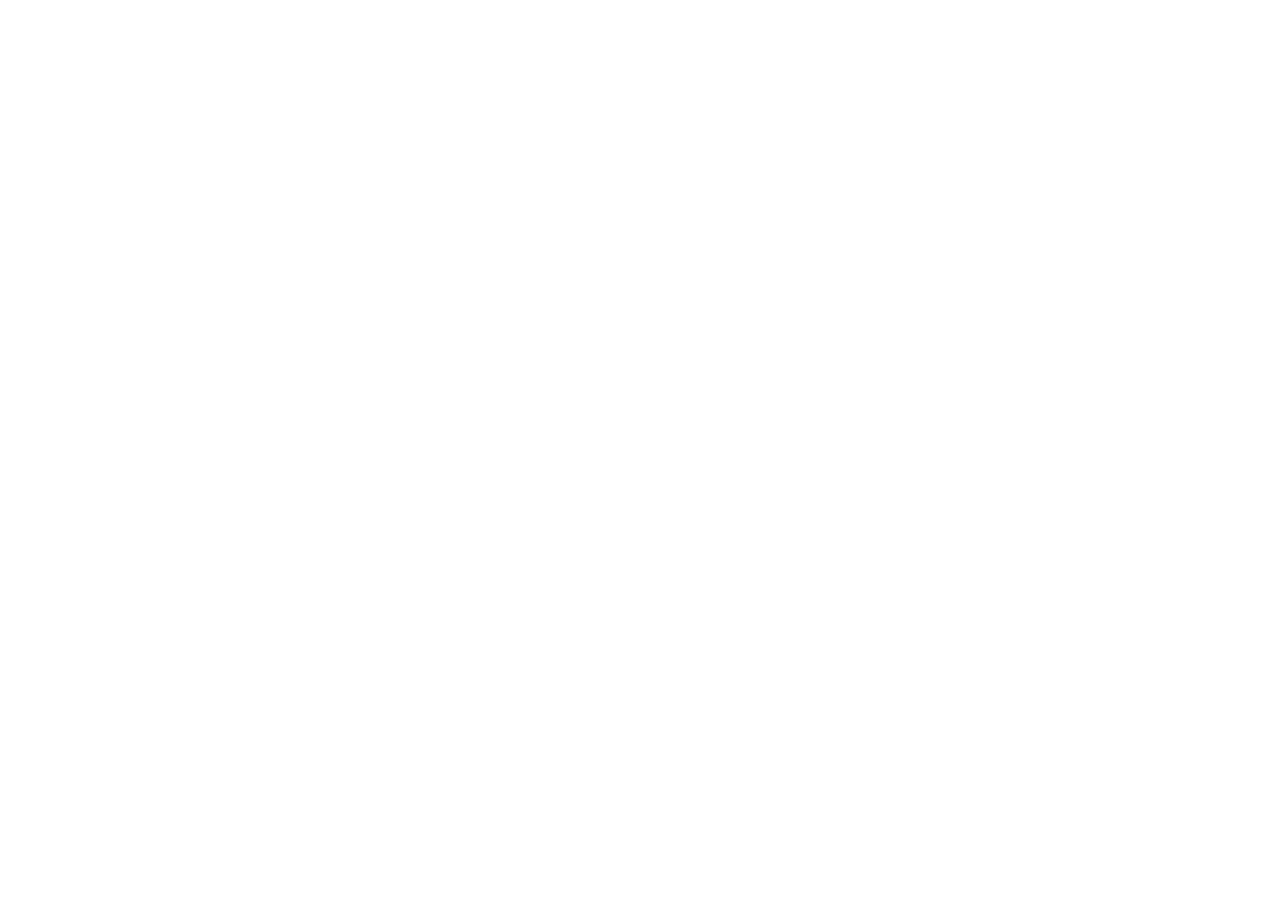
==== index.html @ e8dc8040 "first commit" ====
<!DOCTYPE html>
<html lang="en">
<head>
    <meta charset="UTF-8">
    <meta name="viewport" content="width=device-width, initial-scale=1.0">
    <title>Digital Agency Website</title>
</head>
<body>
    
</body>
</html>
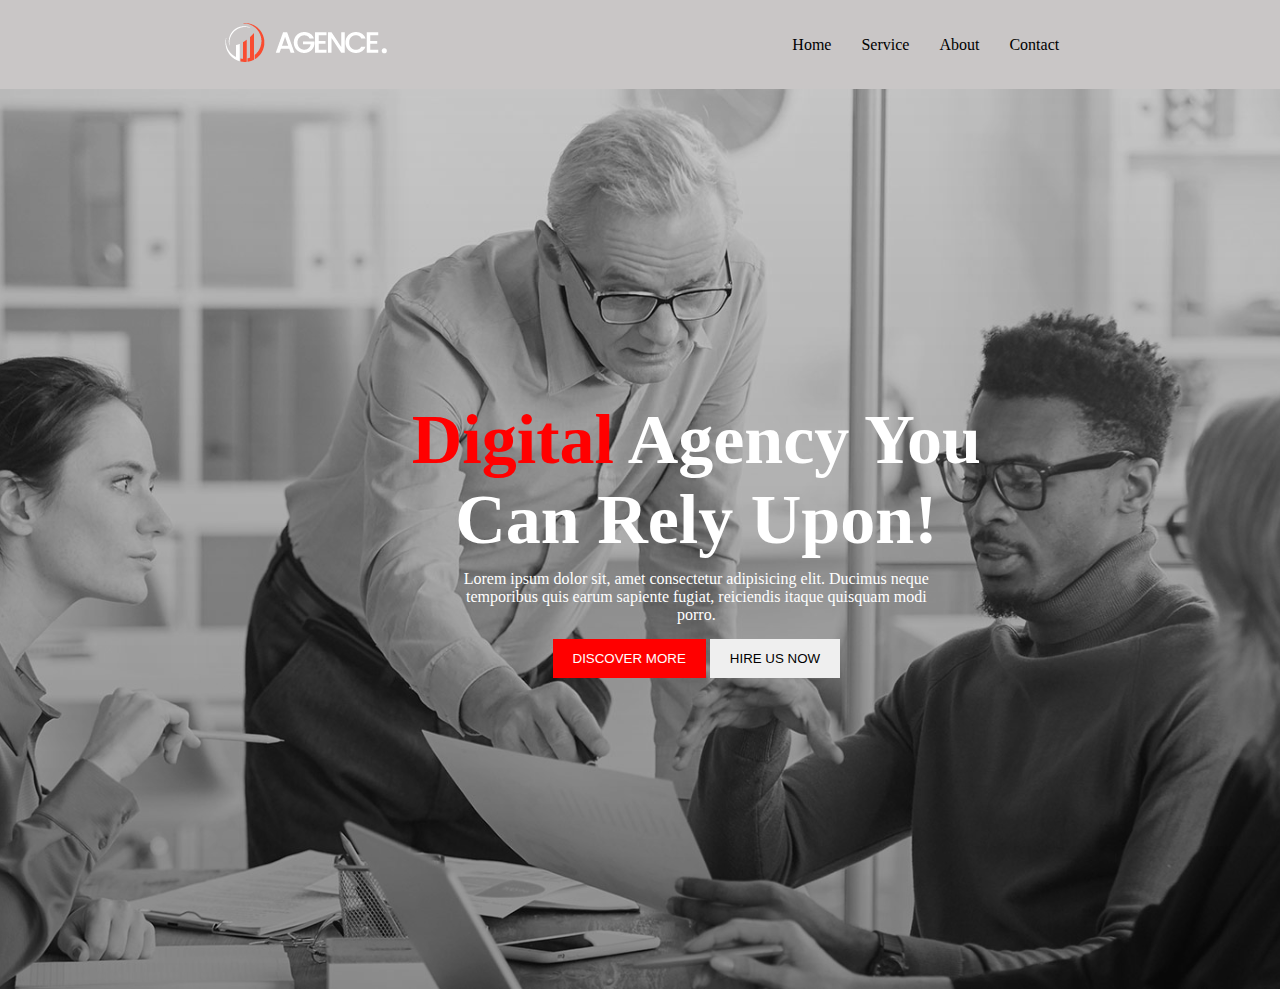
==== commit 491788aa: "added banner section" ====
--- a/index.html
+++ b/index.html
@@ -4,8 +4,34 @@
     <meta charset="UTF-8">
     <meta name="viewport" content="width=device-width, initial-scale=1.0">
     <title>Digital Agency Website</title>
+    <link rel="stylesheet" href="style.css">
 </head>
 <body>
-    
+    <header>
+        <nav>
+            <div class="first-container">
+                <div class="logo-container">
+                    <img src="./images/first commit · gias-uddin-swe_digital-agency-b8@060596d_files/logo.png" alt="">
+                </div>
+                <div class="menus">
+                    <li>Home</li>
+                    <li>Service</li>
+                    <li>About</li>
+                    <li>Contact</li>
+                </div>
+            </div>
+        </nav>
+
+        <div class="banner-container">
+            <div class="banner-info">
+                <h1 class="banner-title"><span class="primary">Digital</span> Agency You<br> Can Rely Upon!</h1>
+                <p class="banner-description">Lorem ipsum dolor sit, amet consectetur adipisicing elit. Ducimus neque temporibus quis earum sapiente fugiat, reiciendis itaque quisquam modi porro.</p>
+                <button class="btn bg-primary">DISCOVER MORE</button>
+                <button class="btn">HIRE US NOW</button>
+            </div>
+        </div>
+    </header>
+    <main></main>
+    <footer></footer>
 </body>
 </html>--- a/style.css
+++ b/style.css
@@ -0,0 +1,67 @@
+*{
+    margin: 0;
+    padding: 0;
+}
+
+/*header section styles*/
+
+.first-container{
+display: flex;
+justify-content: space-around;
+align-items: center;
+background-color: rgb(201, 198, 198);
+padding: 20px;
+color: white;
+}
+
+.menus{
+    display: flex;
+    list-style: none;
+    gap: 30px;
+    color: black;
+}
+
+.banner-container{
+    height: 100vh;
+    background-image: url("./images/first commit · gias-uddin-swe_digital-agency-b8@060596d_files/background.jpg"),linear-gradient(rgba(0,0,0,0.2),rgba(0,0,0,0.4));
+    background-blend-mode: overlay;
+    background-position: center;
+    background-repeat: no-repeat;
+    background-size: cover;
+    text-align: center;
+   display: flex;
+    align-items: center;
+}
+
+.banner-title{
+    font-size: 70px;
+    color: white;
+    margin-bottom: 0;
+}
+
+.primary{
+    color:red;
+}
+
+.banner-description{
+    width: 50%;
+    margin: auto;
+    color: white;
+    margin-top: 10px;
+    margin-bottom: 0;
+}
+
+.banner-info{
+    margin-left: 210px;
+}
+
+.btn{
+    padding: 12px 20px;
+    border: 0;
+    margin-top: 15px;
+}
+
+.bg-primary{
+    background-color: red;
+    color: white;
+}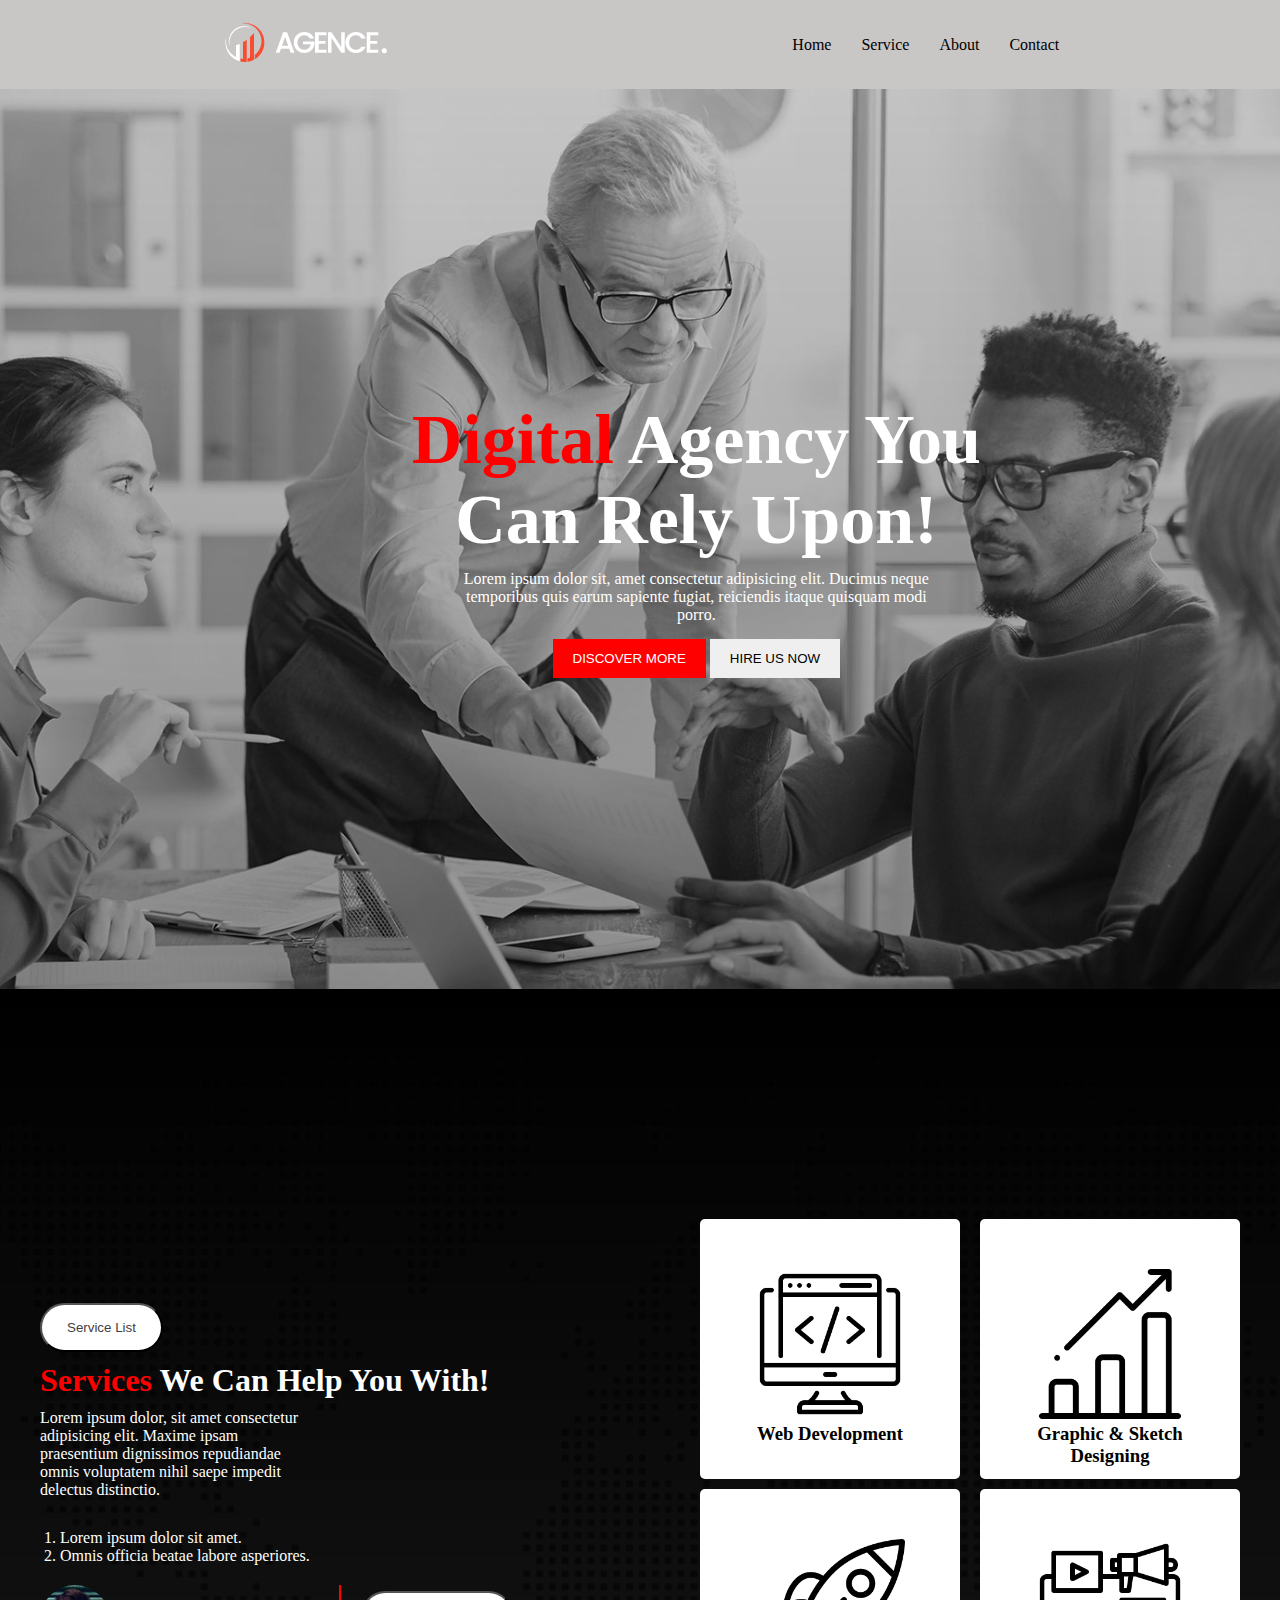
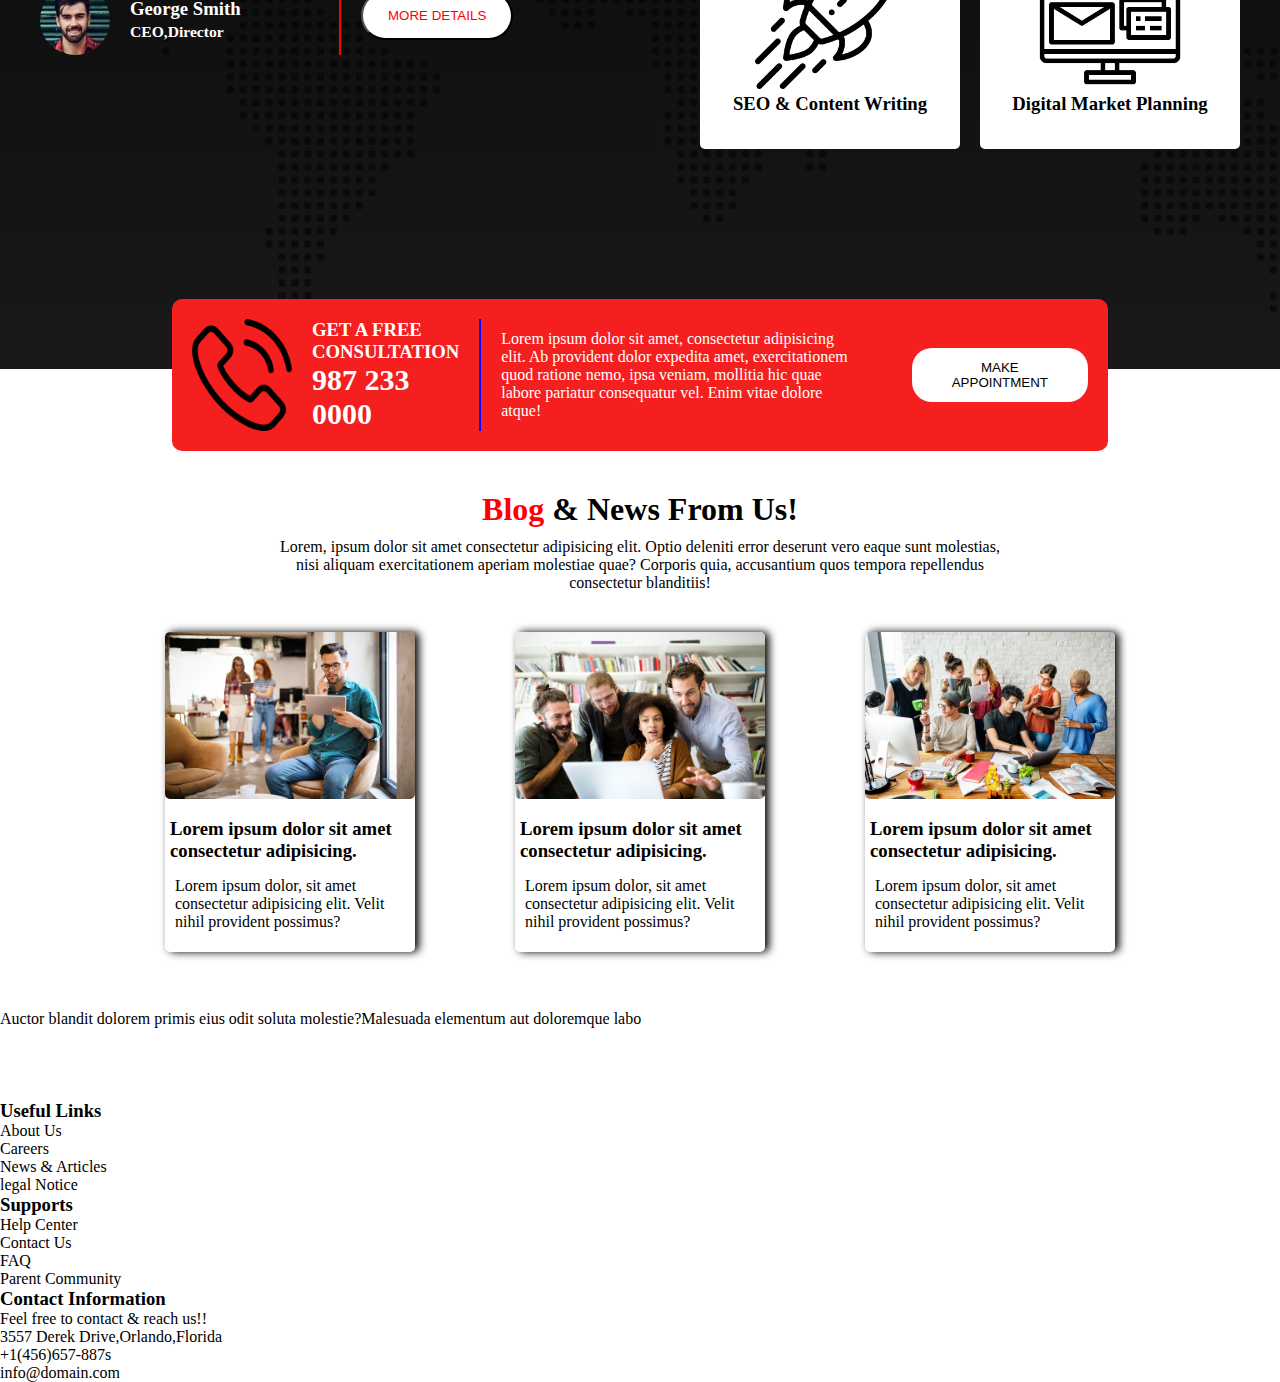
==== commit 4b29851a: "added main section" ====
--- a/index.html
+++ b/index.html
@@ -1,37 +1,258 @@
 <!DOCTYPE html>
 <html lang="en">
-<head>
-    <meta charset="UTF-8">
-    <meta name="viewport" content="width=device-width, initial-scale=1.0">
+  <head>
+    <meta charset="UTF-8" />
+    <meta name="viewport" content="width=device-width, initial-scale=1.0" />
     <title>Digital Agency Website</title>
-    <link rel="stylesheet" href="style.css">
-</head>
-<body>
+    <link rel="stylesheet" href="style.css" />
+  </head>
+  <body>
     <header>
-        <nav>
-            <div class="first-container">
-                <div class="logo-container">
-                    <img src="./images/first commit · gias-uddin-swe_digital-agency-b8@060596d_files/logo.png" alt="">
-                </div>
-                <div class="menus">
-                    <li>Home</li>
-                    <li>Service</li>
-                    <li>About</li>
-                    <li>Contact</li>
-                </div>
-            </div>
-        </nav>
-
-        <div class="banner-container">
-            <div class="banner-info">
-                <h1 class="banner-title"><span class="primary">Digital</span> Agency You<br> Can Rely Upon!</h1>
-                <p class="banner-description">Lorem ipsum dolor sit, amet consectetur adipisicing elit. Ducimus neque temporibus quis earum sapiente fugiat, reiciendis itaque quisquam modi porro.</p>
-                <button class="btn bg-primary">DISCOVER MORE</button>
-                <button class="btn">HIRE US NOW</button>
-            </div>
-        </div>
+      <nav>
+        <div class="first-container">
+          <div class="logo-container">
+            <img
+              src="./images/first commit · gias-uddin-swe_digital-agency-b8@060596d_files/logo.png"
+              alt=""
+            />
+          </div>
+          <div class="menus">
+            <li>Home</li>
+            <li>Service</li>
+            <li>About</li>
+            <li>Contact</li>
+          </div>
+        </div>
+      </nav>
+
+      <div class="banner-container">
+        <div class="banner-info">
+          <h1 class="banner-title">
+            <span class="primary">Digital</span> Agency You<br />
+            Can Rely Upon!
+          </h1>
+          <p class="banner-description">
+            Lorem ipsum dolor sit, amet consectetur adipisicing elit. Ducimus
+            neque temporibus quis earum sapiente fugiat, reiciendis itaque
+            quisquam modi porro.
+          </p>
+          <button class="btn bg-primary">DISCOVER MORE</button>
+          <button class="btn">HIRE US NOW</button>
+        </div>
+      </div>
     </header>
-    <main></main>
-    <footer></footer>
-</body>
-</html>+    <main>
+      <div class="second-container">
+        <div class="service-container">
+          <button class="btn-primary">Service List</button>
+          <h1 class="service-title">
+            <span class="primary">Services</span> We Can Help You With!
+          </h1>
+          <p class="service-description">
+            Lorem ipsum dolor, sit amet consectetur adipisicing elit. Maxime
+            ipsam praesentium dignissimos repudiandae omnis voluptatem nihil
+            saepe impedit delectus distinctio.
+          </p>
+          <ol>
+            <li>Lorem ipsum dolor sit amet.</li>
+            <li>Omnis officia beatae labore asperiores.</li>
+          </ol>
+
+          <div class="author-container">
+            <div class="author-logo">
+              <img
+                src="./images/first commit · gias-uddin-swe_digital-agency-b8@060596d_files/author.jpg"
+                alt=""
+                class="logo-pic"
+              />
+              <h3 class="author-title">
+                George Smith <small>CEO,Director</small>
+              </h3>
+            </div>
+            <div class="author-button">
+              <button class="btn-primary btn-red">MORE DETAILS</button>
+            </div>
+          </div>
+        </div>
+
+        <div class="right-side-container">
+          <div class="boxes">
+            <div class="box">
+              <img
+                class="logo-img"
+                src="./images/first commit · gias-uddin-swe_digital-agency-b8@060596d_files/coding.png"
+                alt=""
+              />
+              <h3>Web Development</h3>
+            </div>
+            <div class="box">
+              <img
+                class="logo-img"
+                src="./images/first commit · gias-uddin-swe_digital-agency-b8@060596d_files/bar-chart.png"
+                alt=""
+              />
+              <h3>Graphic & Sketch Designing</h3>
+            </div>
+          </div>
+          <div class="boxes">
+            <div class="box">
+              <img
+                class="logo-img"
+                src="./images/first commit · gias-uddin-swe_digital-agency-b8@060596d_files/startup.png"
+                alt=""
+              />
+              <h3>SEO & Content Writing</h3>
+            </div>
+            <div class="box">
+              <img
+                class="logo-img"
+                src="./images/first commit · gias-uddin-swe_digital-agency-b8@060596d_files/digital-marketing.png"
+                alt=""
+              />
+              <h3>Digital Market Planning</h3>
+            </div>
+          </div>
+        </div>
+      </div>
+
+      <div class="phone-container">
+        <div class="phone">
+          <img
+            class="phone-img"
+            src="./images/first commit · gias-uddin-swe_digital-agency-b8@060596d_files/phone-call.png"
+            alt=""
+          />
+          <h3 class="phone-title">
+            GET A FREE CONSULTATION<br />
+            <span class="big"
+              >987 233<br />
+              0000</span
+            >
+          </h3>
+        </div>
+        <div class="phone-info">
+          <p class="phone-description">
+            Lorem ipsum dolor sit amet, consectetur adipisicing elit. Ab
+            provident dolor expedita amet, exercitationem quod ratione nemo,
+            ipsa veniam, mollitia hic quae labore pariatur consequatur vel. Enim
+            vitae dolore atque!
+          </p>
+        </div>
+        <div class="phone-button">
+          <button class="phone-main-button">MAKE APPOINTMENT</button>
+        </div>
+      </div>
+
+      <div class="blog-container">
+        <h1 class="blog-title">
+          <span class="primary">Blog</span> & News From Us!
+        </h1>
+        <p class="blog-description">
+          Lorem, ipsum dolor sit amet consectetur adipisicing elit. Optio
+          deleniti error deserunt vero eaque sunt molestias, nisi aliquam
+          exercitationem aperiam molestiae quae? Corporis quia, accusantium quos
+          tempora repellendus consectetur blanditiis!
+        </p>
+
+        <div class="cards">
+          <div class="card">
+            <img
+              class="card-img"
+              src="./images/first commit · gias-uddin-swe_digital-agency-b8@060596d_files/blog-1.jpg"
+              alt=""
+            />
+            <h3 class="card-title">
+              Lorem ipsum dolor sit amet consectetur adipisicing.
+            </h3>
+            <p class="card-description">
+              Lorem ipsum dolor, sit amet consectetur adipisicing elit. Velit
+              nihil provident possimus?
+            </p>
+          </div>
+          <div class="card">
+            <img
+              class="card-img"
+              src="./images/first commit · gias-uddin-swe_digital-agency-b8@060596d_files/blog-2.jpg"
+              alt=""
+            />
+            <h3 class="card-title">
+              Lorem ipsum dolor sit amet consectetur adipisicing.
+            </h3>
+            <p class="card-description">
+              Lorem ipsum dolor, sit amet consectetur adipisicing elit. Velit
+              nihil provident possimus?
+            </p>
+          </div>
+          <div class="card">
+            <img
+              class="card-img"
+              src="./images/first commit · gias-uddin-swe_digital-agency-b8@060596d_files/blog-3.jpg"
+              alt=""
+            />
+            <h3 class="card-title">
+              Lorem ipsum dolor sit amet consectetur adipisicing.
+            </h3>
+            <p class="card-description">
+              Lorem ipsum dolor, sit amet consectetur adipisicing elit. Velit
+              nihil provident possimus?
+            </p>
+          </div>
+        </div>
+      </div>
+    </main>
+    <footer>
+      <div class="last-container">
+        <div class="logo-container">
+          <img class="logo-photo" src="" alt="" />
+          <p class="logo-description">
+            Auctor blandit dolorem primis eius odit soluta molestie?Malesuada
+            elementum aut doloremque labo
+          </p>
+          <div class="last-menus">
+            <li class="last-menus-list">
+              <a href="" class="last-anchor"></a
+              ><img src="" alt="" class="last-logo" />
+            </li>
+
+            <li class="last-menus-list">
+              <a href="" class="last-anchor"></a
+              ><img src="" alt="" class="last-logo" />
+            </li>
+
+            <li class="last-menus-list">
+              <a href="" class="last-anchor"></a
+              ><img src="" alt="" class="last-logo" />
+            </li>
+
+            <li class="last-menus-list">
+              <a href="" class="last-anchor"></a
+              ><img src="" alt="" class="last-logo" />
+            </li>
+          </div>
+        </div>
+
+        <div class="links-container">
+          <h3 class="link-title">Useful Links</h3>
+          <li>About Us</li>
+          <li>Careers</li>
+          <li>News & Articles</li>
+          <li>legal Notice</li>
+        </div>
+        <div class="links-container">
+          <h3 class="link-title">Supports</h3>
+          <li>Help Center</li>
+          <li>Contact Us</li>
+          <li>FAQ</li>
+          <li>Parent Community</li>
+        </div>
+        <div class="links-container">
+          <h3 class="link-title">Contact Information</h3>
+          <li>Feel free to contact & reach us!!</li>
+          <li>3557 Derek Drive,Orlando,Florida</li>
+          <li>+1(456)657-887s</li>
+          <li>info@domain.com</li>
+        </div>
+      </div>
+    </footer>
+  </body>
+</html>
--- a/style.css
+++ b/style.css
@@ -64,4 +64,184 @@
 .bg-primary{
     background-color: red;
     color: white;
+}
+
+/*main section styles*/
+
+.second-container{
+    height: 100vh;
+    background-image: url("./images/first commit · gias-uddin-swe_digital-agency-b8@060596d_files/footer-bg.png"),linear-gradient(rgba(0,0,0,1.5),rgba(0,0,0,0.9));
+     background-blend-mode: overlay;
+     background-position: center;
+    background-repeat: no-repeat;
+    background-size: cover;
+   display: flex;
+    align-items: center;
+    padding: 40px;
+}
+
+.logo-img{
+    width: 150px;
+    margin-top: 20px;
+    text-align: center;
+}
+
+.box{
+    background-color: white;
+    width: 200px;
+    height: 200px;
+    padding: 30px;
+    text-align: center;
+    border-radius: 5px;
+}
+
+.service-title{
+    color: white;
+    margin-top: 0;
+}
+
+.service-description,ol{
+    color: white;
+    margin-top: 10px;
+}
+
+.service-description{
+    width: 40%;
+}
+
+ol{
+    padding: 20px;
+}
+
+.boxes{
+    display: flex;
+    gap: 20px;
+    margin-top: 10px;
+}
+
+.btn-primary{
+    background-color: white;
+    padding: 15px 25px;
+    border-radius: 25px;
+    margin-bottom: 10px;
+    color: rgb(66, 62, 62);
+}
+
+.author-title{
+    color: white;
+    width: 50%;
+}
+
+.logo-pic{
+    width: 70px;
+    height: 70px;
+    border-radius: 35px;
+}
+
+.author-container{
+    display: flex;
+    align-items: center;
+    gap: 20px;
+}
+
+.author-logo{
+    display: flex;
+    align-items: center;
+    gap: 20px;
+    border-right: 2px solid red;
+}
+
+.btn-red{
+    color: red;
+}
+
+.phone-img{
+    width: 100px;
+}
+
+.phone-container{
+    width: 70%;
+    background-color: rgb(245, 31, 31);
+    display: flex;
+    align-items: center;
+    gap: 20px;
+    padding: 20px;
+    border-radius: 10px;
+    margin: auto;
+    margin-top: -70px;
+    color: white;
+}
+
+.phone{
+    display: flex;
+    gap: 20px;
+    border-right: 2px solid rgb(0, 0, 255);
+    padding-right: 20px;
+}
+
+.phone-description{
+    width: 90%;
+    margin-left: 0px;
+    
+}
+
+.phone-main-button{
+    border: none;
+    background-color:white;
+    border-radius: 20px;
+    padding: 12px 40px;
+}
+
+.big{
+    font-size: 30px;
+}
+
+.blog-title{
+    text-align: center;
+}
+
+.blog-description{
+    text-align: center;
+    width: 60%;
+    margin: auto;
+}
+
+.card-img{
+    width: 250px;
+    border-radius: 5px;
+}
+
+.cards{
+     display: flex;
+     justify-content: center;
+    gap: 100px;
+    border-radius: 5px;
+
+    
+}
+
+.card-title{
+    margin-top: 10px;
+    padding: 5px;
+}
+
+.card-description{
+    margin: 10px;
+}
+
+.card{
+    width:250px;
+    height: 320px;
+    border-radius: 5px;
+    box-shadow: 4px 0px 8px 0px;
+    
+}
+
+.blog-container{
+    padding: 40px;
+}
+
+.blog-description{
+    margin-top: 10px;
+    margin-bottom: 40px;
 }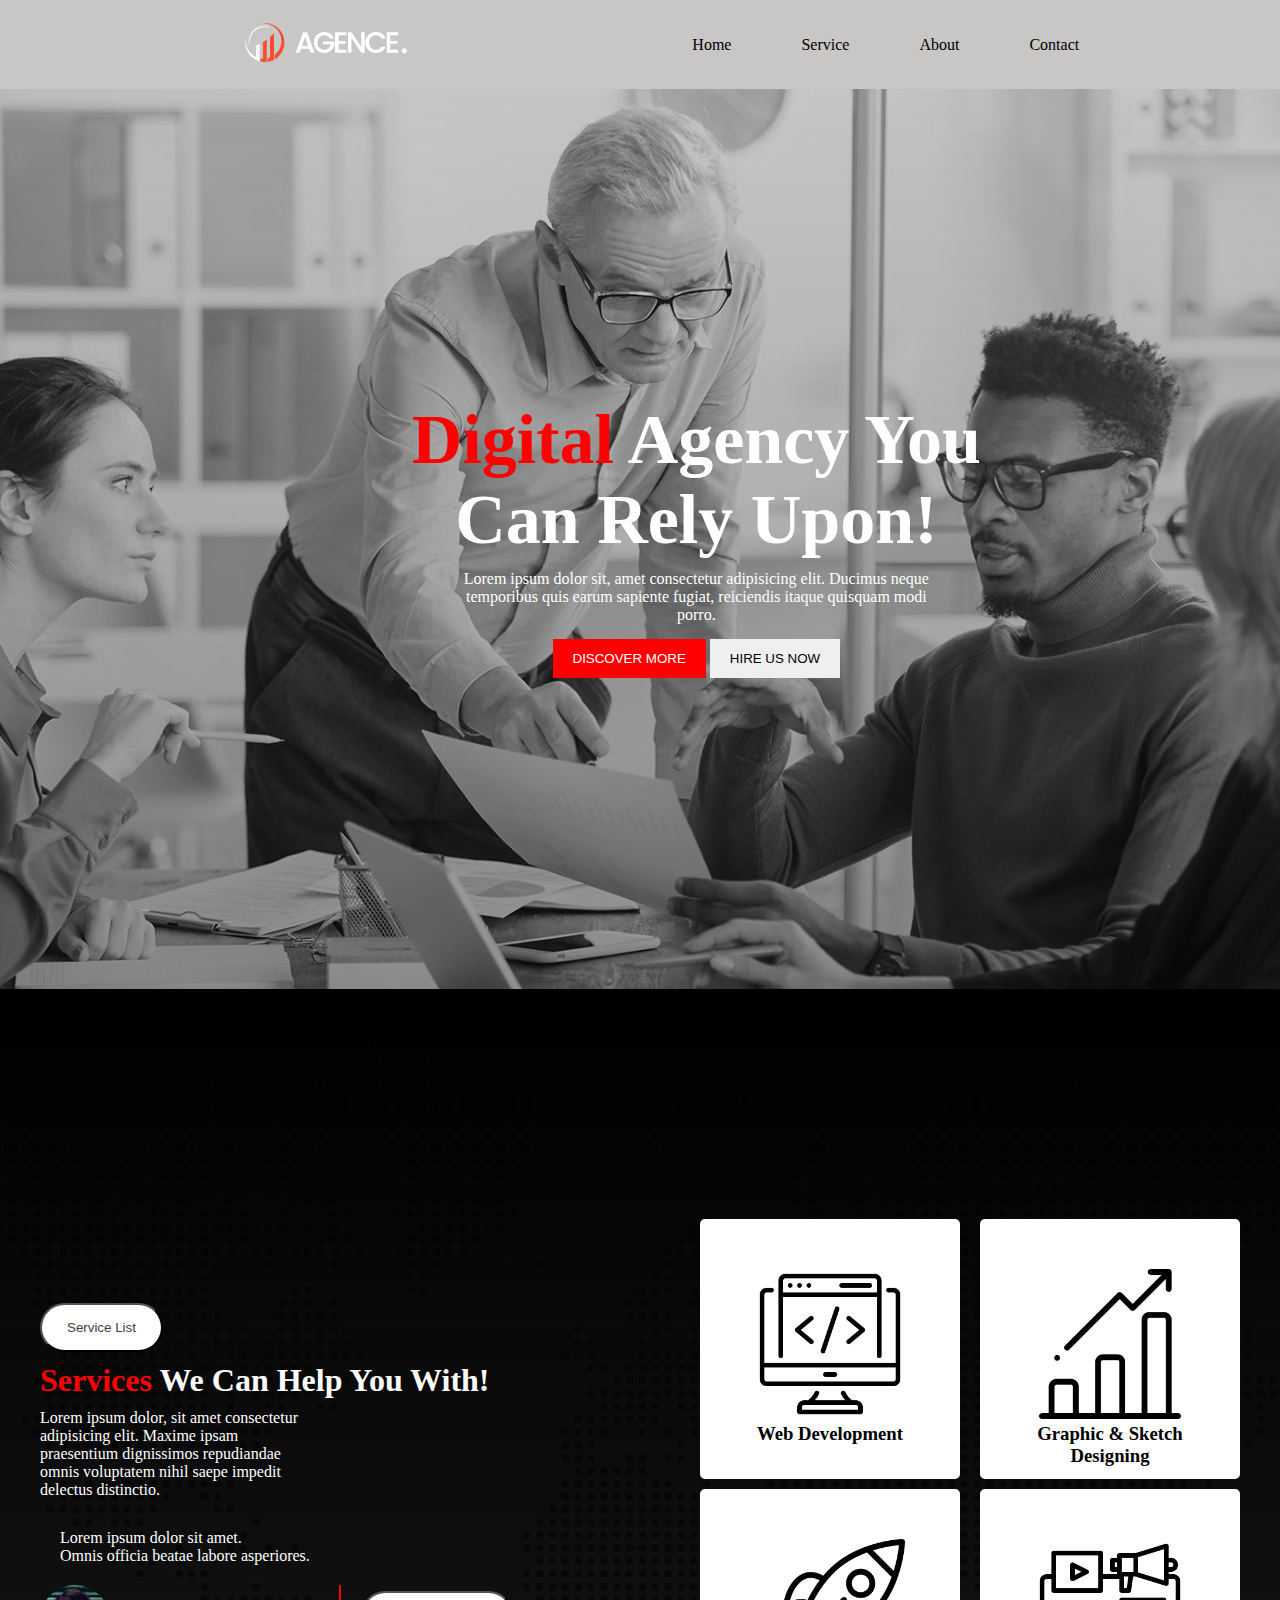
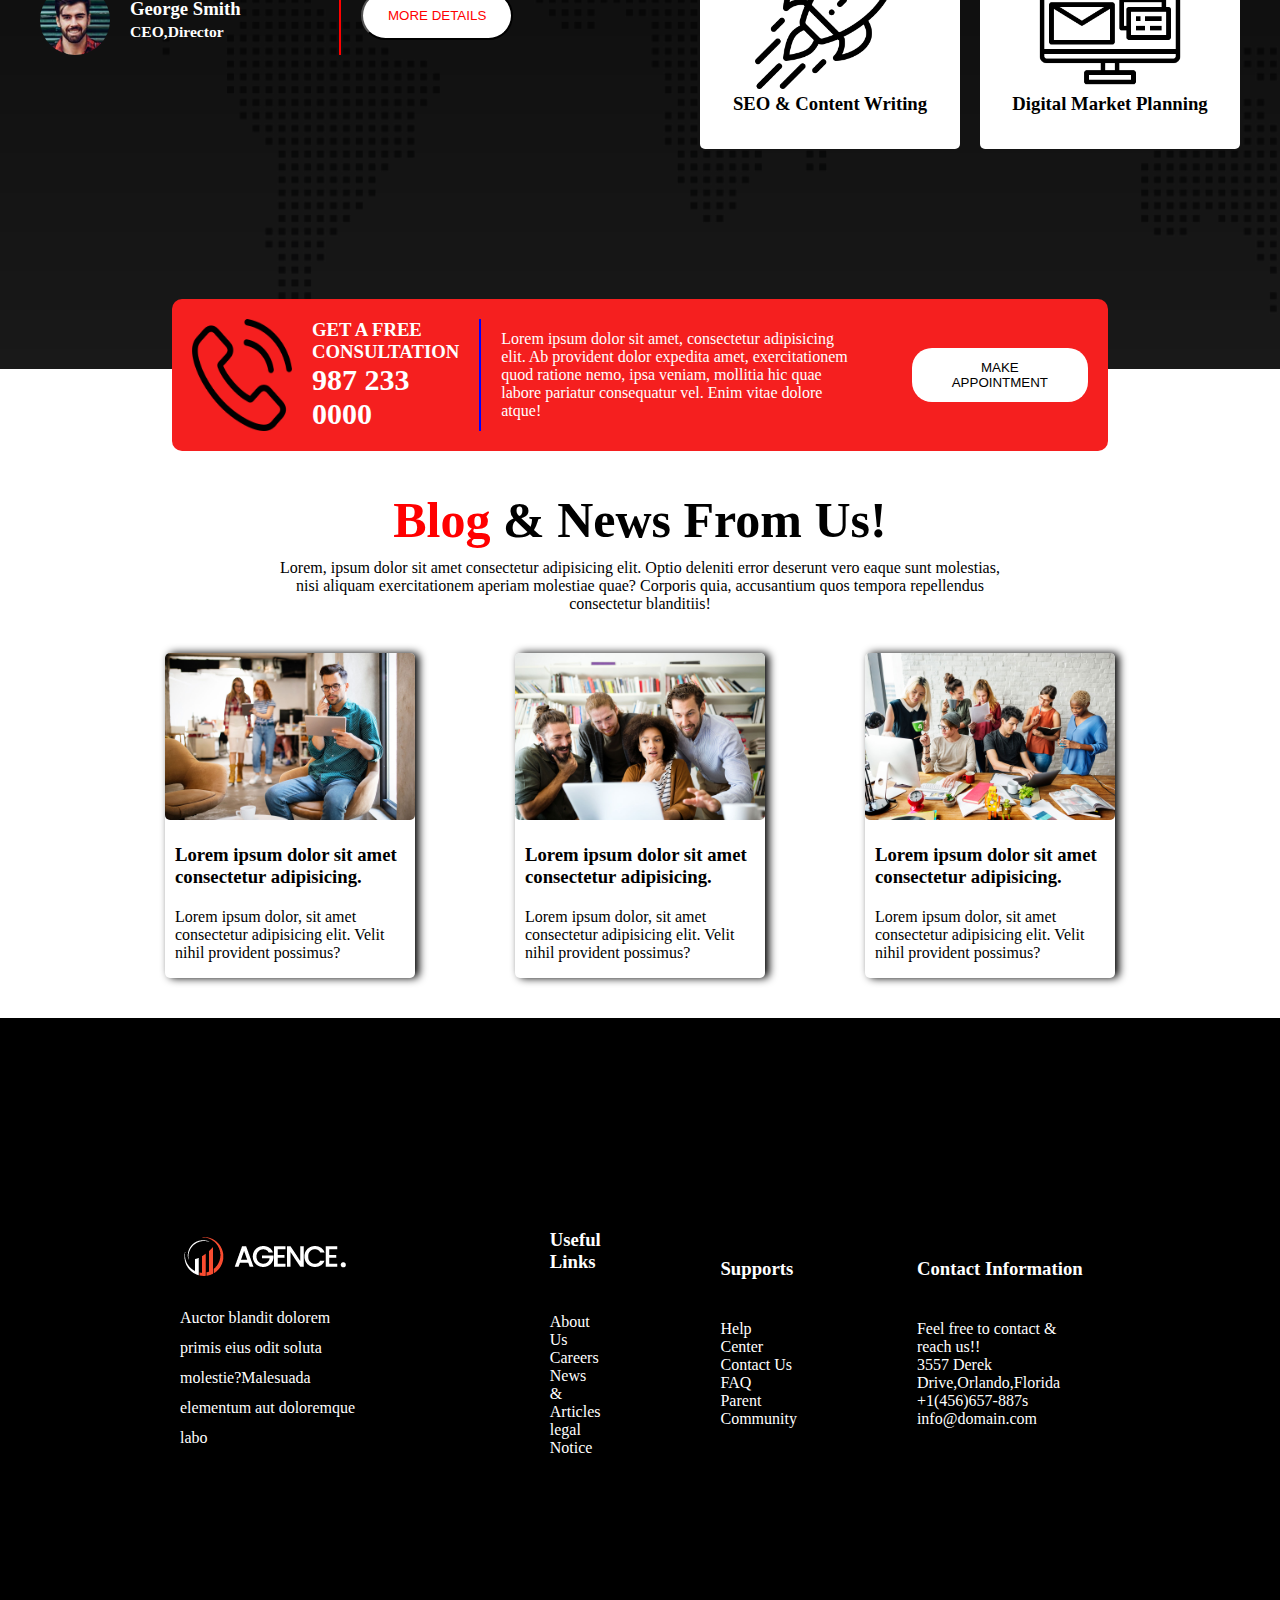
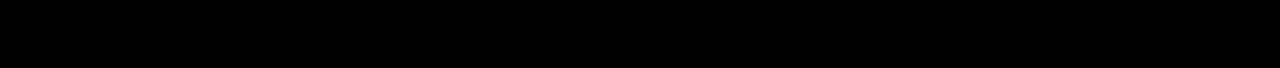
==== commit 635aed6e: "finished footer section styles" ====
--- a/index.html
+++ b/index.html
@@ -203,32 +203,15 @@
     <footer>
       <div class="last-container">
         <div class="logo-container">
-          <img class="logo-photo" src="" alt="" />
+          <img
+            class="logo-photo"
+            src="./images/first commit · gias-uddin-swe_digital-agency-b8@060596d_files/logo.png"
+            alt=""
+          />
           <p class="logo-description">
             Auctor blandit dolorem primis eius odit soluta molestie?Malesuada
             elementum aut doloremque labo
           </p>
-          <div class="last-menus">
-            <li class="last-menus-list">
-              <a href="" class="last-anchor"></a
-              ><img src="" alt="" class="last-logo" />
-            </li>
-
-            <li class="last-menus-list">
-              <a href="" class="last-anchor"></a
-              ><img src="" alt="" class="last-logo" />
-            </li>
-
-            <li class="last-menus-list">
-              <a href="" class="last-anchor"></a
-              ><img src="" alt="" class="last-logo" />
-            </li>
-
-            <li class="last-menus-list">
-              <a href="" class="last-anchor"></a
-              ><img src="" alt="" class="last-logo" />
-            </li>
-          </div>
         </div>
 
         <div class="links-container">
--- a/style.css
+++ b/style.css
@@ -198,6 +198,7 @@
 
 .blog-title{
     text-align: center;
+    font-size: 50px;
 }
 
 .blog-description{
@@ -222,7 +223,7 @@
 
 .card-title{
     margin-top: 10px;
-    padding: 5px;
+    padding: 10px;
 }
 
 .card-description{
@@ -231,7 +232,7 @@
 
 .card{
     width:250px;
-    height: 320px;
+    height: 325px;
     border-radius: 5px;
     box-shadow: 4px 0px 8px 0px;
     
@@ -244,4 +245,43 @@
 .blog-description{
     margin-top: 10px;
     margin-bottom: 40px;
+}
+
+/*footer section styles*/
+
+.last-container{
+    height: 50vh;
+    display: flex;
+    justify-content: space-around;
+    align-items: center;
+   background-color: black;
+    color: white;
+    padding:100px;
+
+}
+
+.logo-description{
+    width: 50%;
+    line-height: 30px;
+}
+
+li{
+    list-style: none;
+    margin-right: 40px;
+}
+
+.link-title{
+    margin-bottom: 40px;
+}
+
+.logo-photo{
+    margin-bottom: 20px;
+}
+
+.logo-container{
+    margin-left: 80px;
+}
+
+.links-container{
+    margin-right: 80px;
 }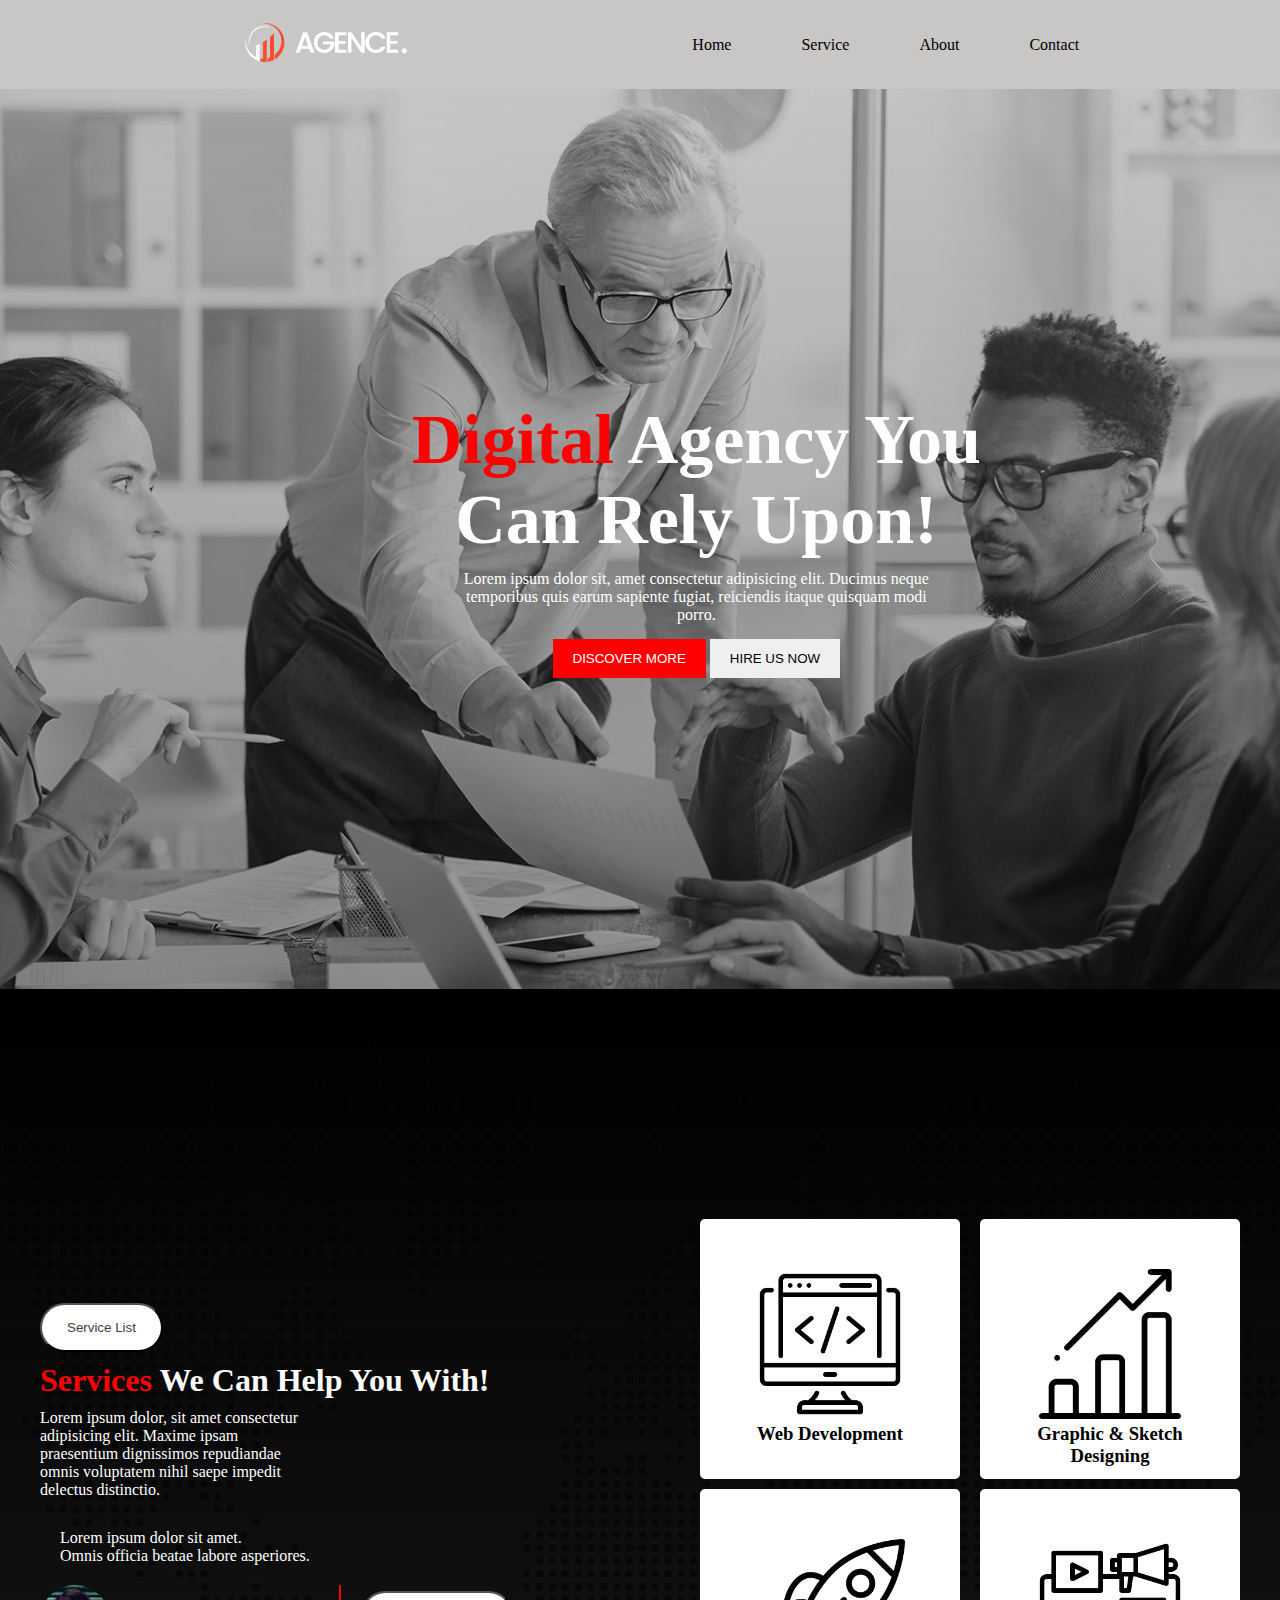
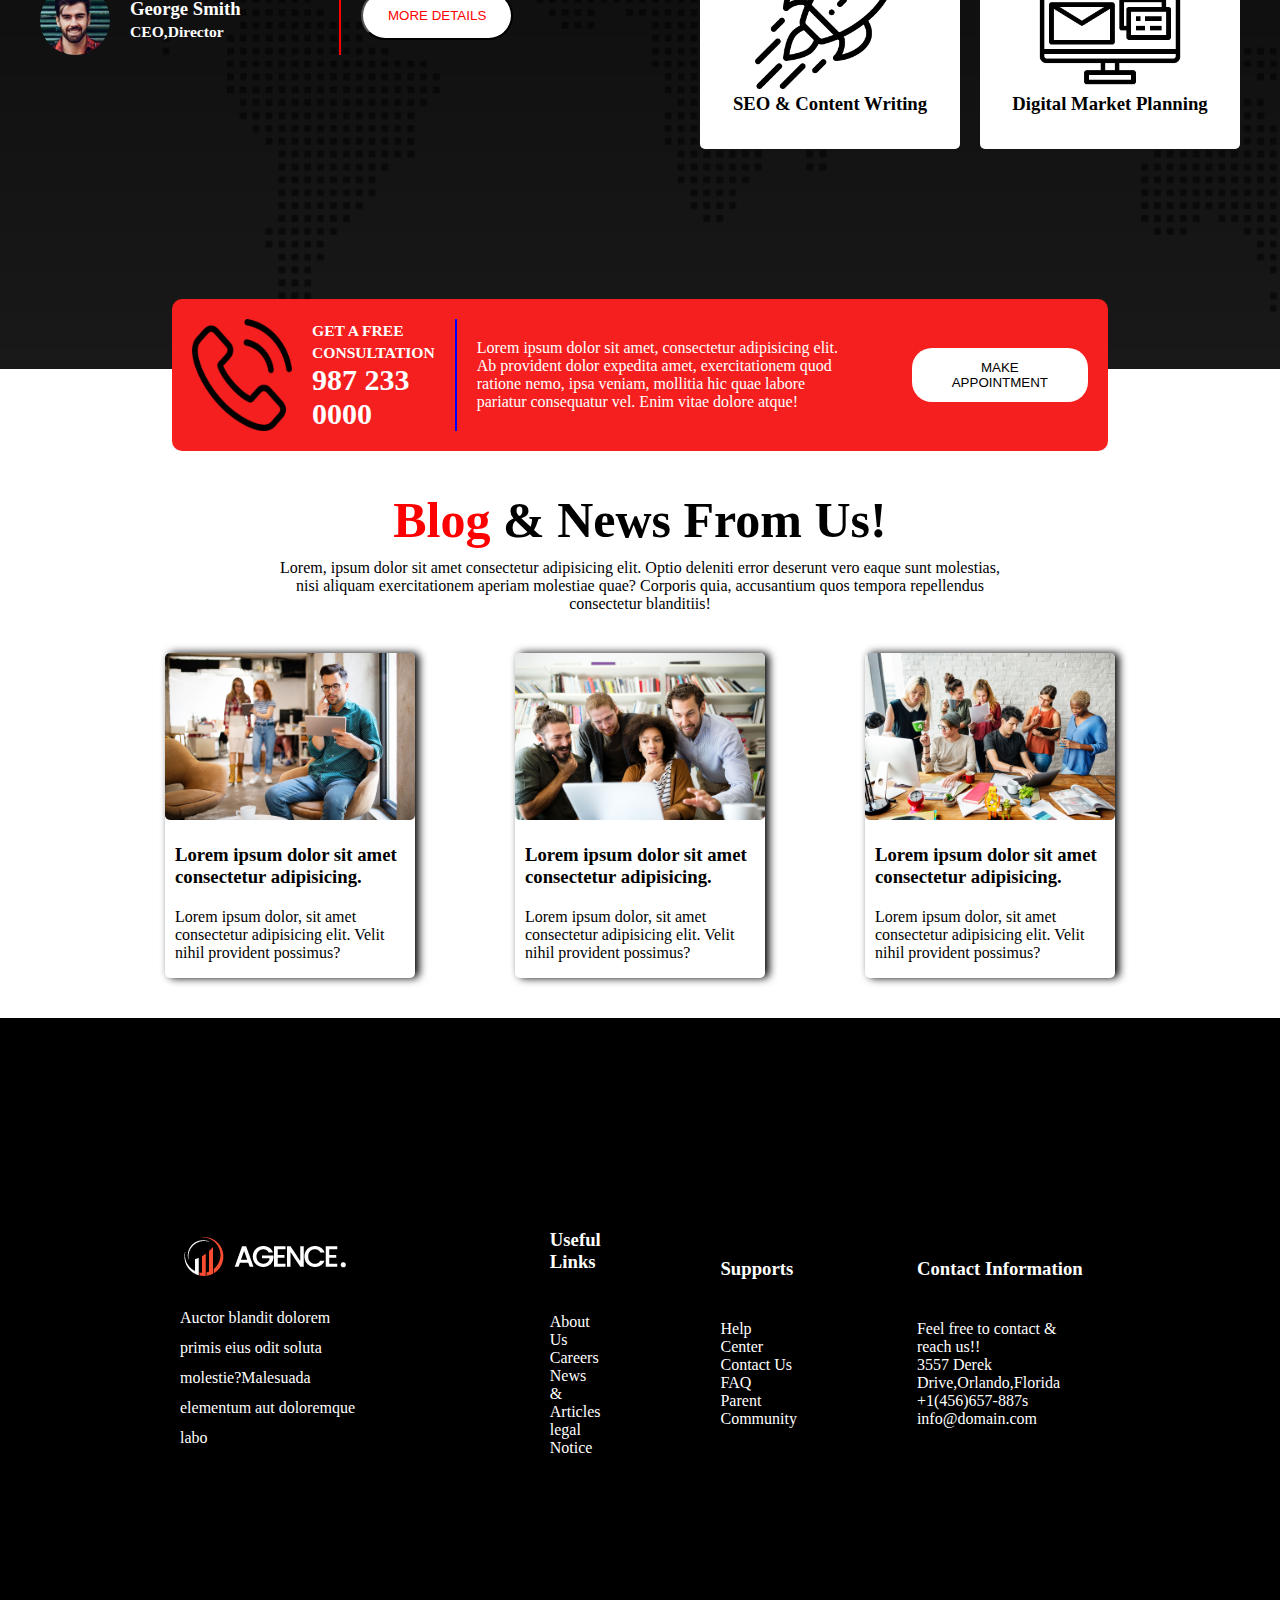
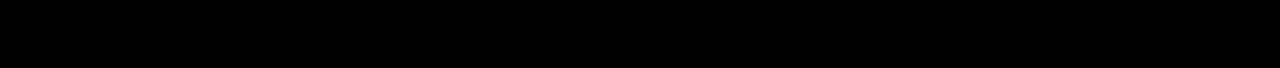
==== commit ae7dabca: "finished styles" ====
--- a/index.html
+++ b/index.html
@@ -123,7 +123,7 @@
             alt=""
           />
           <h3 class="phone-title">
-            GET A FREE CONSULTATION<br />
+           <small> GET A FREE CONSULTATION</small><br />
             <span class="big"
               >987 233<br />
               0000</span
--- a/style.css
+++ b/style.css
@@ -2,6 +2,7 @@
     margin: 0;
     padding: 0;
 }
+
 
 /*header section styles*/
 
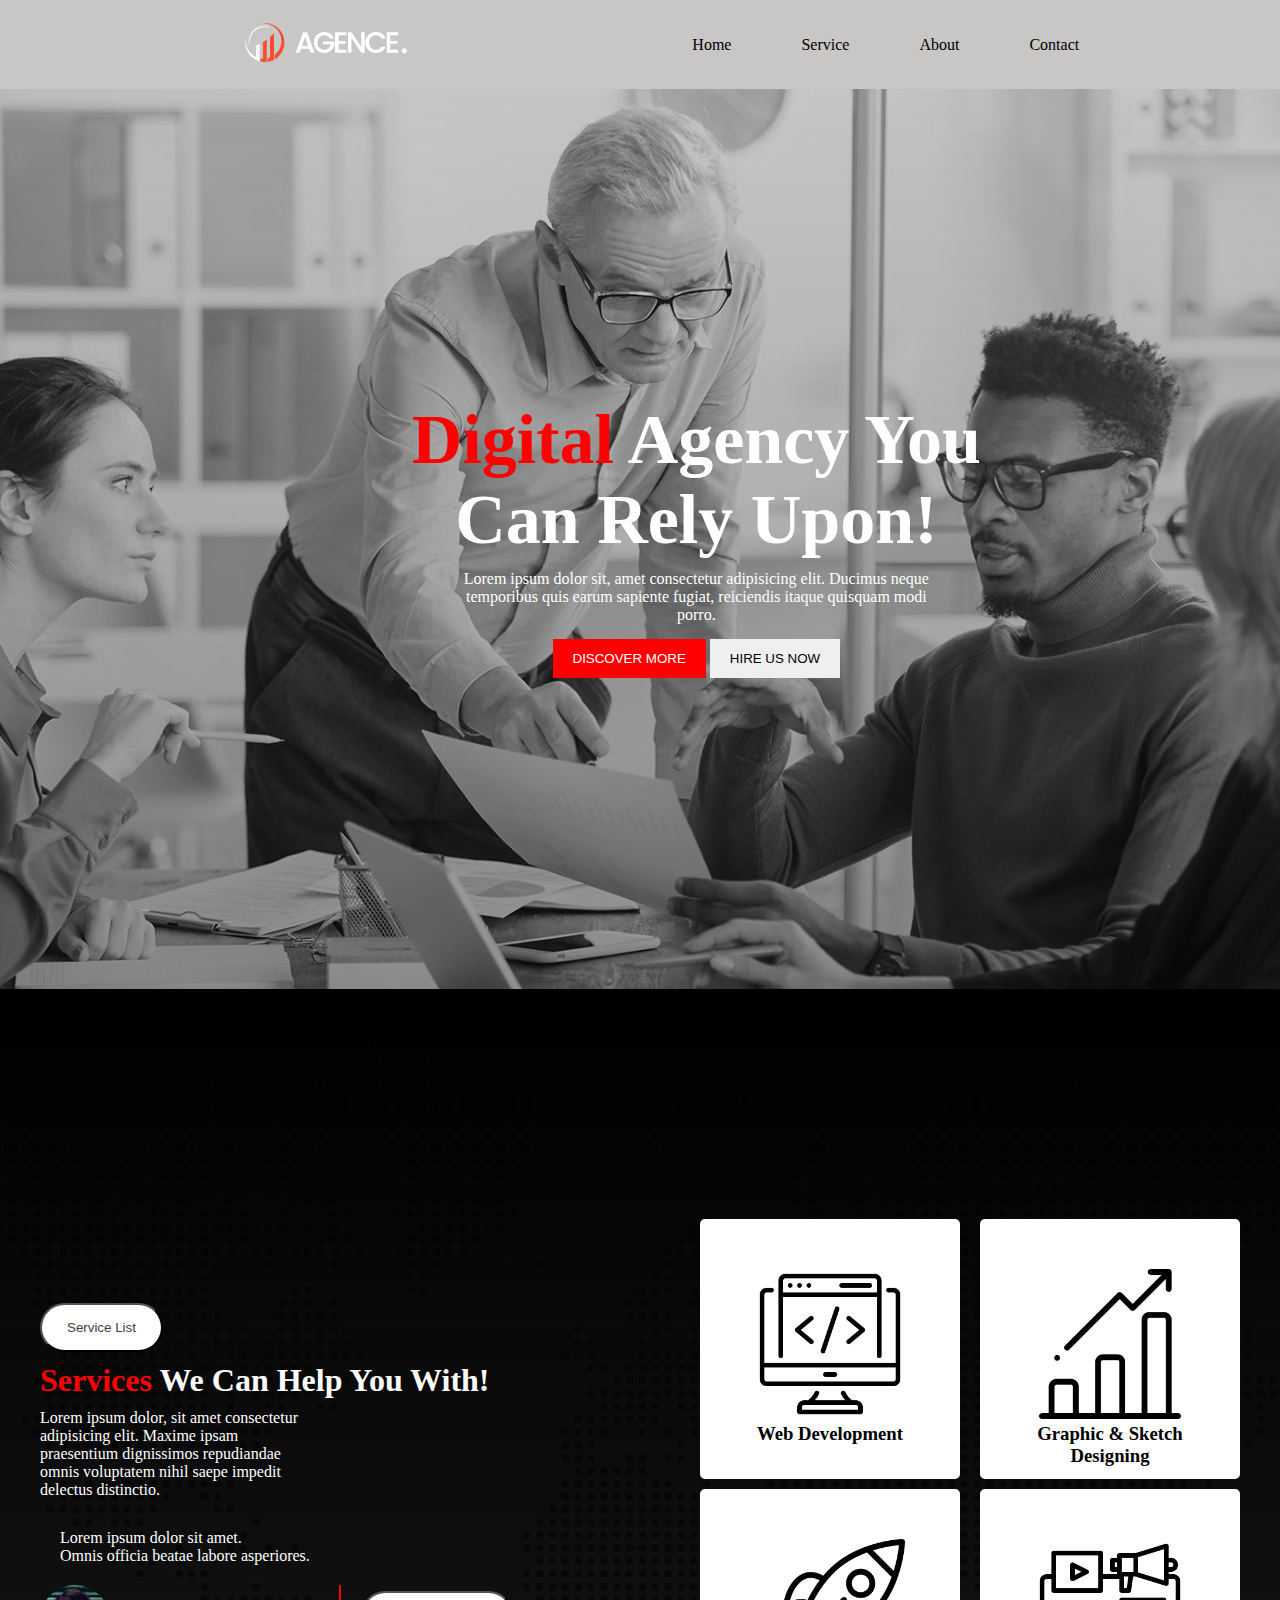
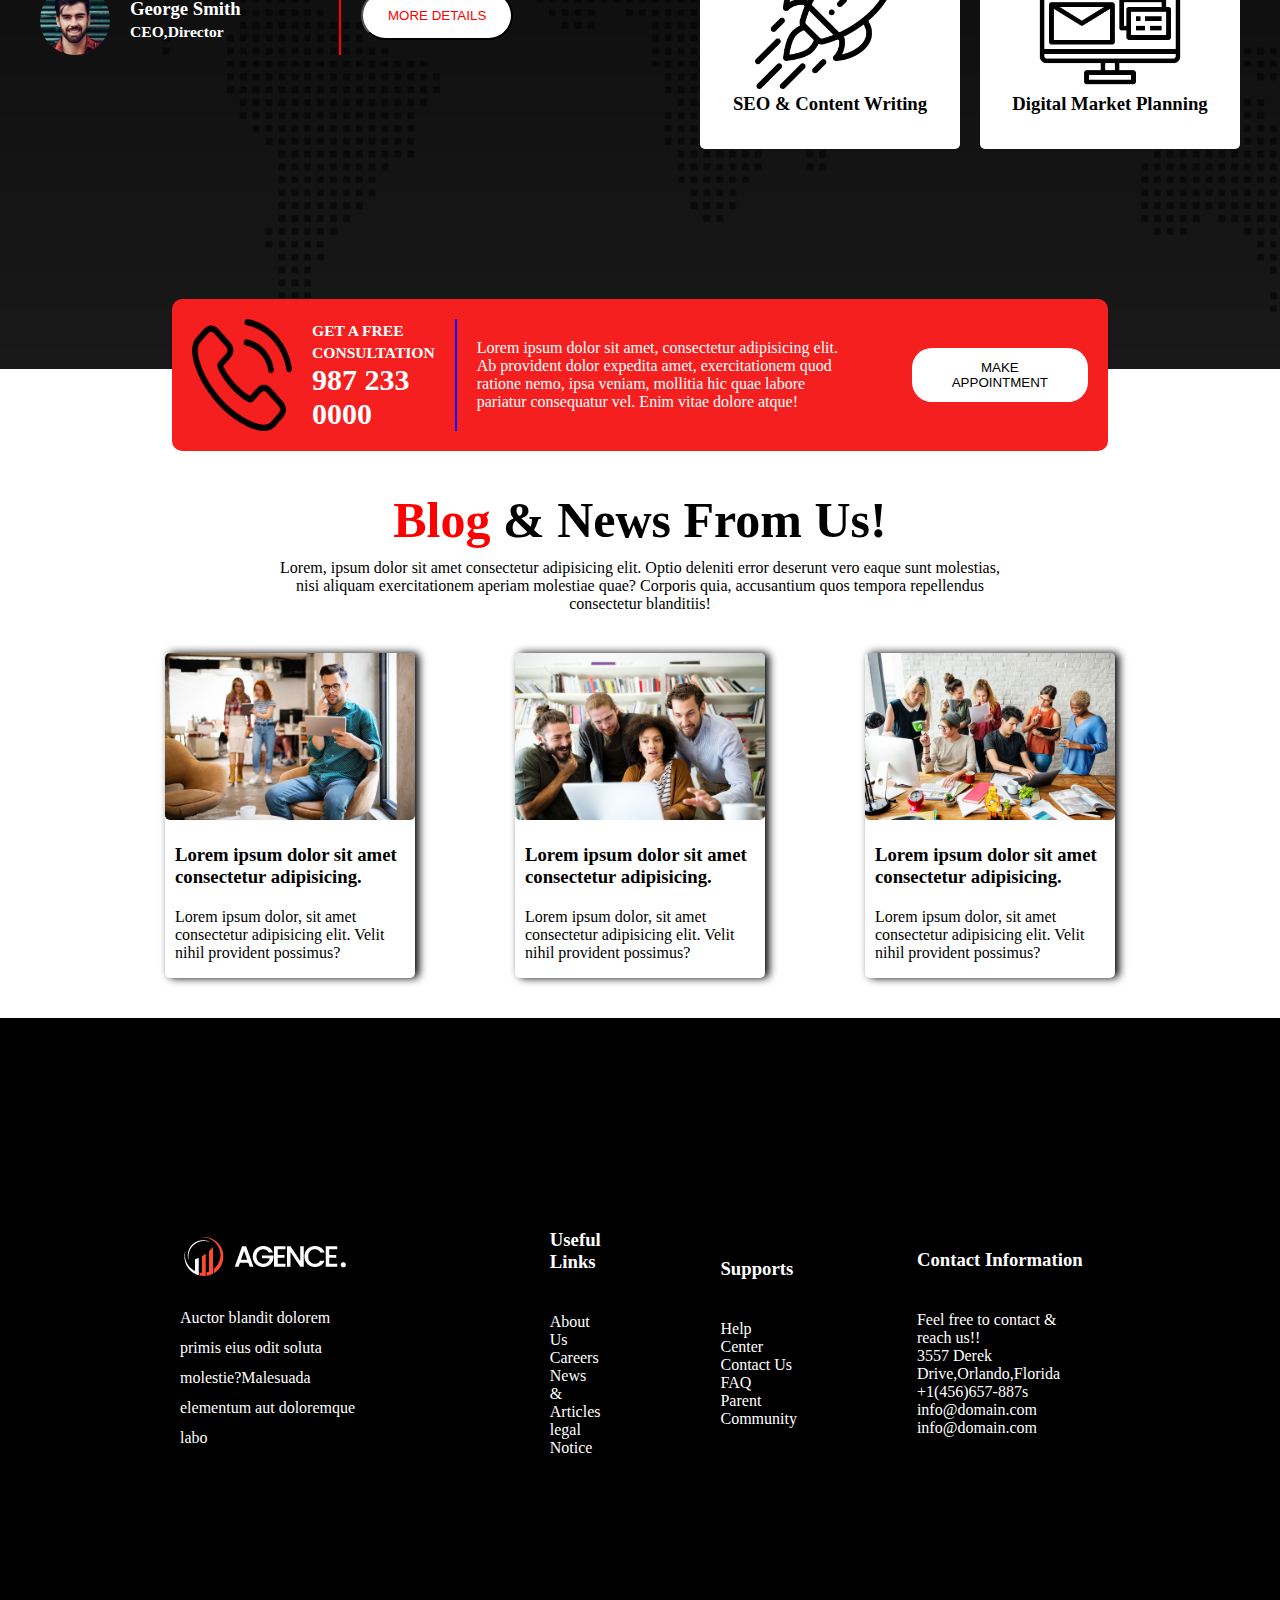
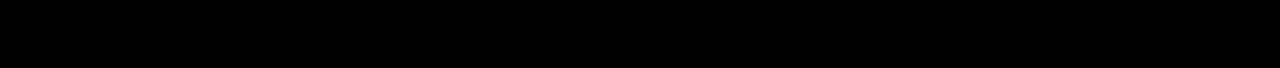
==== commit 9fe87f45: "test" ====
--- a/index.html
+++ b/index.html
@@ -234,6 +234,7 @@
           <li>3557 Derek Drive,Orlando,Florida</li>
           <li>+1(456)657-887s</li>
           <li>info@domain.com</li>
+          <li>info@domain.com</li>
         </div>
       </div>
     </footer>
